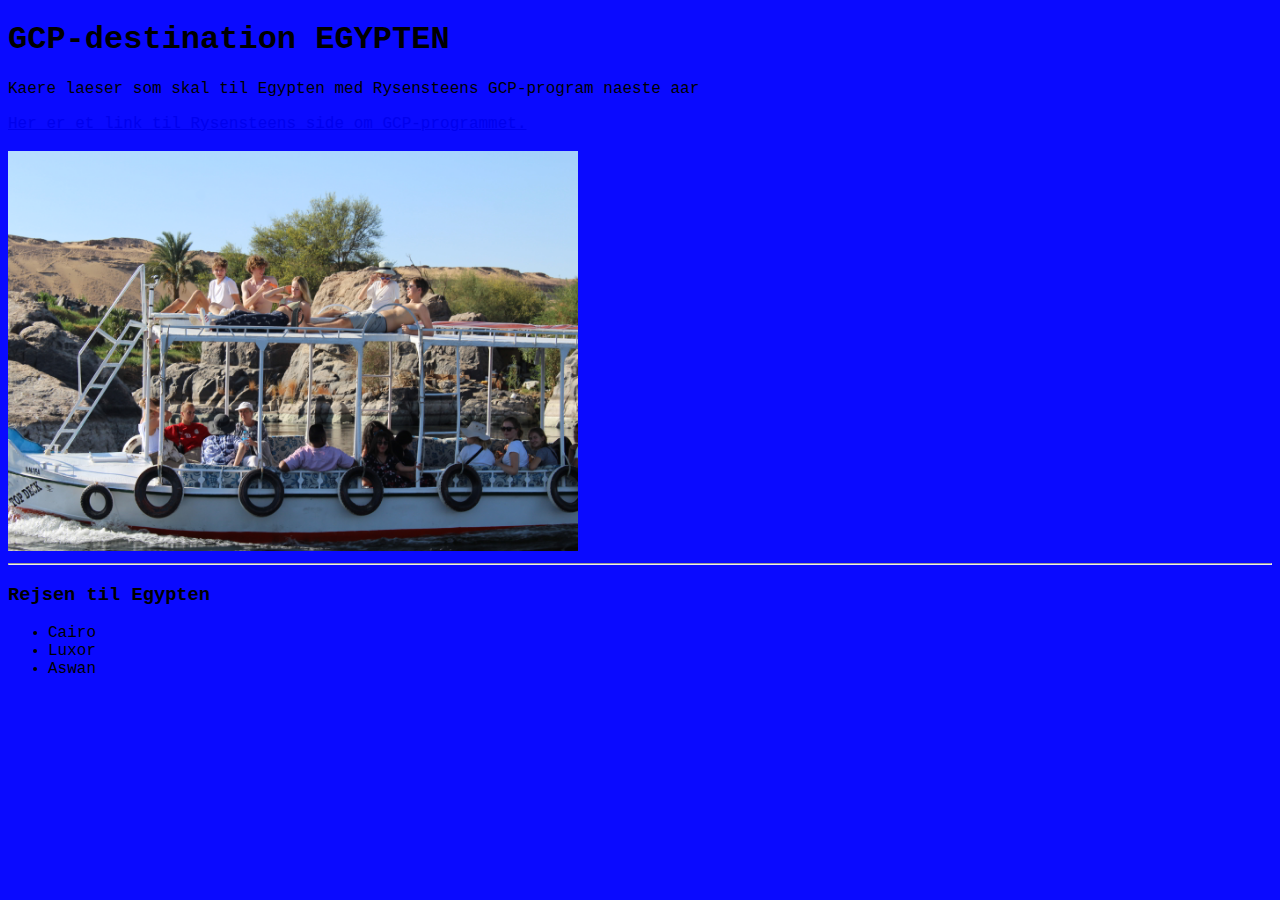
==== index.html @ b17b9c29 "Add files via upload" ====
<!DOCTYPE html>
<html>
  <body style="background-color:rgb(10,10,255)">


    <h1 style="font-family:courier;">GCP-destination EGYPTEN</h1>
      <p style="font-family:courier;"> Kaere laeser som skal til Egypten med Rysensteens GCP-program naeste aar</p>

      <a href="https://rysensteen.dk/citizenship-p-rysensteen"style="font-family:courier;">Her er et link til Rysensteens side om GCP-programmet.</a>
      <br><br>

      <img src="Aswanbaadtur.jpg" width="570"
      height="400">


    <hr>

    <h3 style="font-family:courier;">Rejsen til Egypten</h3>
      <ul>
        <li style="font-family:courier;">Cairo</li>
        <li style="font-family:courier;">Luxor</li>
        <li style="font-family:courier;">Aswan</li>


  </body>
</html>
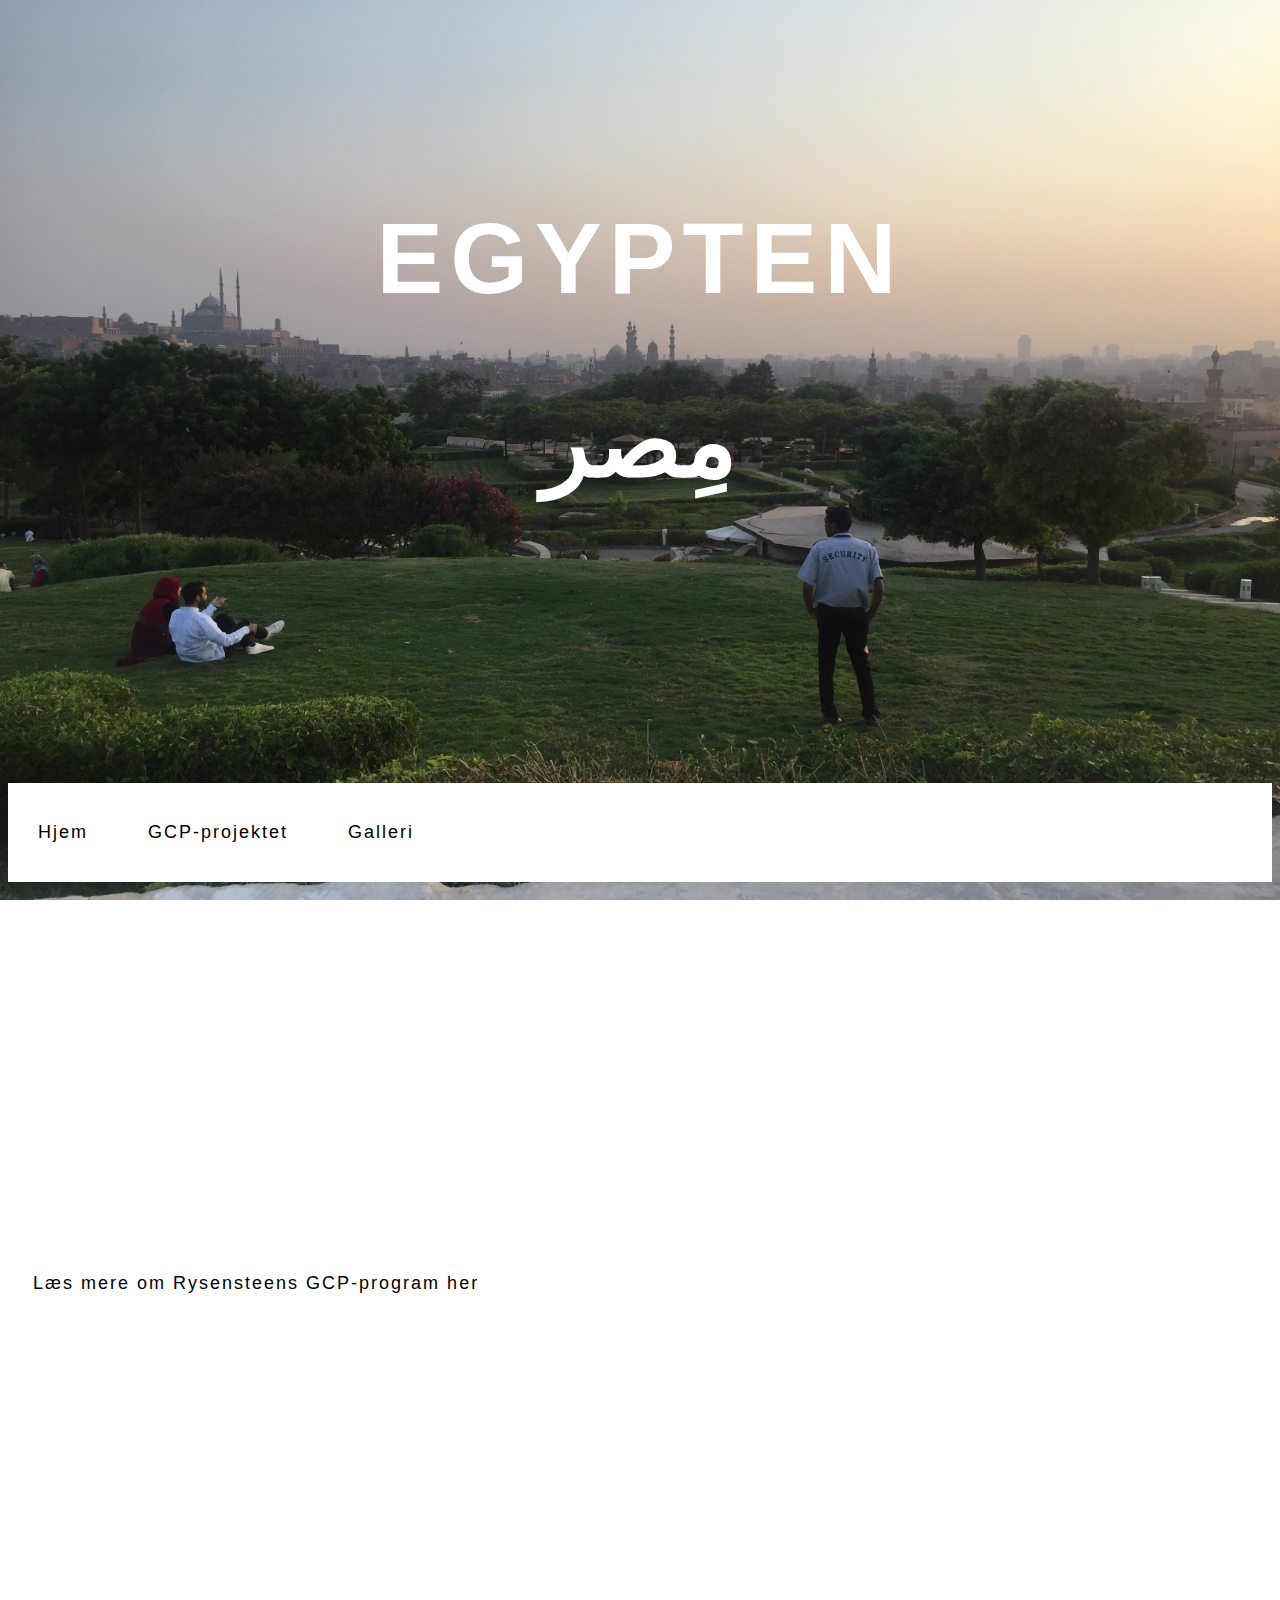
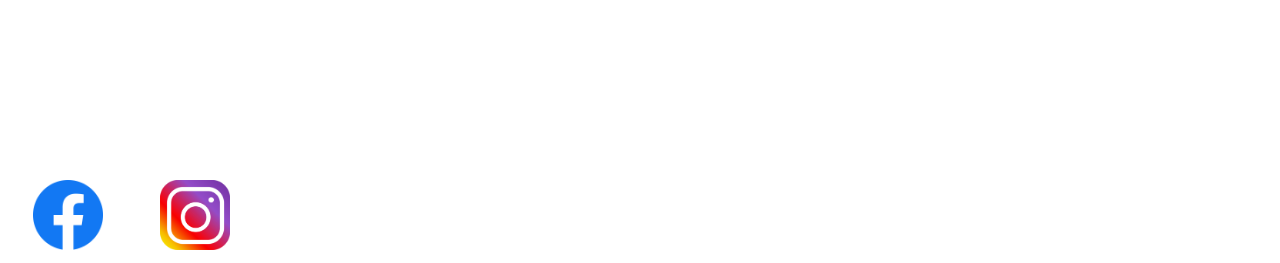
==== commit 5008922b: "Add files via upload" ====
--- a/index.html
+++ b/index.html
@@ -1,25 +1,52 @@
 <!DOCTYPE html>
 <html>
-  <body style="background-color:rgb(10,10,255)">
+<head>
+
+  <!--Det her stykke kode gør at man kan bruge æ, ø og å-->
+  <meta http-equiv="content-type" content="text/html; charset=utf-8"/>
+
+<!--Her linker jeg til external CSS-->
+<link rel="stylesheet" href="styles.css">
+
+<br><br><br><br><br><br><br>
+<h1>EGYPTEN</h1>
+<h1>مِصر‎</h1>
+<br><br><br><br><br><br><br><br><br><br><br><br>
+
+<ul>
+  <li><a style="color:black;" href="index.html">Hjem</a></li>
+  <li><a style="color:black;"href="GCPsektion.html">GCP-projektet</a></li>
+  <li><a style="color:black;"href="Galleri.html">Galleri</a></li>
+</ul>
+
+<br><br><br><br>
+      <h4>VELKOMMEN!</h4>
+      <p style="margin-right:650px;"> Kære læser som skal til Egypten med Rysensteens GCP-program næste år - Dette er en guide til dig, som skal opleve Egypten og hverdagen i en egyptisk familie i Cairo.</p>
+
+      <p style="margin-right:650px;"> Under rejsen til Egypten boede vi hos eleverne fra Rysensteens partnerskole i Cairo. Derudover tog vi også en afstikker til det Øvre Egypten, som helt kontraintuitivt er den sydligste del af landet. Se mere om vores oplevelser på vores ture rundt i den arabiske verdens mest folketallige land her:</p>
+
+      <a href="https://rysensteen.dk/citizenship-p-rysensteen" style="margin-right:650px;" > Læs mere om Rysensteens GCP-program her</a>
+
+      <br><br><br><br><br><br><br><br><br><br><br><br><br>
 
 
-    <h1 style="font-family:courier;">GCP-destination EGYPTEN</h1>
-      <p style="font-family:courier;"> Kaere laeser som skal til Egypten med Rysensteens GCP-program naeste aar</p>
 
-      <a href="https://rysensteen.dk/citizenship-p-rysensteen"style="font-family:courier;">Her er et link til Rysensteens side om GCP-programmet.</a>
-      <br><br>
+<br><br><br><br><br><br><br><br><br>
+<h3> Find Rysensteen på Facebook og Instagram:</h3>
 
-      <img src="Aswanbaadtur.jpg" width="570"
-      height="400">
+  <a href="https://www.facebook.com/Rysensteen-Gymnasium-838784399583507/">
+           <img src="facebooklogo.png"
+           width="70" height="70">
+        </a>
+  <a href="https://www.instagram.com/rysensteengym/">
+            <img src="instagramlogo.png"
+                 width="70" height="70">
+        </a>
 
 
-    <hr>
 
-    <h3 style="font-family:courier;">Rejsen til Egypten</h3>
-      <ul>
-        <li style="font-family:courier;">Cairo</li>
-        <li style="font-family:courier;">Luxor</li>
-        <li style="font-family:courier;">Aswan</li>
+
+
 
 
   </body>
--- a/styles.css
+++ b/styles.css
@@ -0,0 +1,97 @@
+body {
+
+
+  background-image: url("cairosunset1.jpg");
+  background-attachment:fixed;
+  background-size:100% 100%;
+
+
+  }
+    h1{
+      font-family:helvetica;
+      color: white;
+      text-align:center;
+      font-size: 100px;
+      letter-spacing: 7px;
+    }
+
+
+    h3{
+      font-family:helvetica;
+      color: white;
+      font-size: 50px;
+      letter-spacing: 3px;
+      margin: 25px;
+    }
+
+
+
+  h4{
+      font-family:helvetica;
+      color:white;
+      font-size: 20px;
+      letter-spacing: 2px;
+      margin:25px;
+    }
+
+
+    p{
+      font-family:helvetica;
+      color: white;
+      line-height: 1.75;
+      margin: 25px;
+  }
+
+
+  li {
+    float: left;
+  }
+
+  ul {
+    list-style-type: none;
+    margin: 0;
+    padding: 0;
+    position: -webkit-sticky; /* Safari */
+    position: sticky;
+    top: 0;
+    overflow: hidden;
+    background-color: white;
+  }
+
+
+
+  li a {
+  display: block;
+  color: white;
+  text-align: center;
+    padding: 14px 5px;
+
+}
+
+li a:hover {
+  background-color: royalblue;
+  color: black;
+}
+
+.active {
+  background-color: white;
+}
+
+
+
+    a:link {
+      color: black;
+      font-family:helvetica;
+      font-size:18px;
+      background-color: transparent;
+      letter-spacing:2px;
+      text-decoration: none;
+      margin: 25px;
+  }
+
+  a:visited {
+    color: royalblue;
+    background-color: transparent;
+    text-decoration: none;
+
+}
